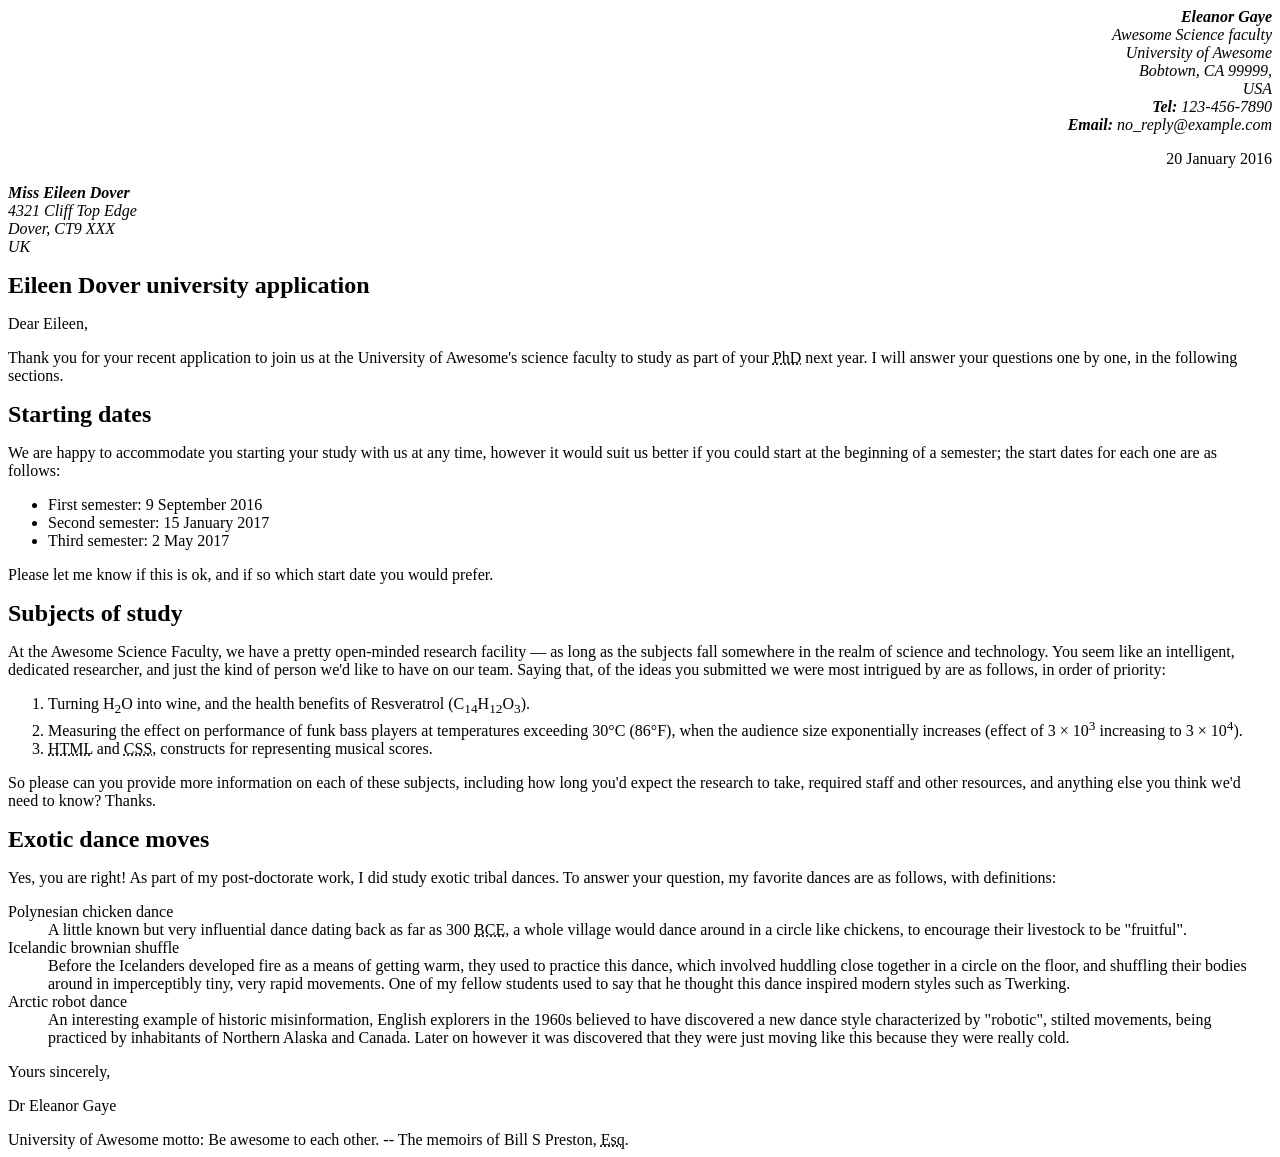
==== lab 1/part1/index.html @ 9a7485a7 "fixed style element and trailing spaces html checker told me to do that" ====
<!DOCTYPE html>
<html lang="en">
    <head>
        <meta charset="utf-8">
        <title> INFT1206 - Lab 1 Part 1 </title>
        <!--
        Name: Julius mark Napuli
        File: index.html
        Date: 13 May 2026
        Lab 1 Part one for INFT1206, a resume cover letter
        -->
        <style>S
            body {
            font: 1.2em / 1.5 system-ui;
            width:80%;
            margin-left: auto;
            margin-right: auto;
            }

            .sender-column {
            text-align: right;
            }       

            h1 {
            font-size: 1.5em;
            }

            h2 {
            font-size: 1.3em;
            }
        </style>
    </head>
    
    <body>
<address class = "sender-column"><strong>Eleanor Gaye</strong> 
<br>Awesome Science faculty
<br>University of Awesome
<br>Bobtown, CA 99999,
<br>USA
<br><strong>Tel:</strong> 123-456-7890
<br><strong>Email:</strong> no_reply@example.com</address>

<p class="sender-column"><time datetime ="2016-01-20">20 January 2016</time></p>

<address><strong>Miss Eileen Dover</strong>
<br>4321 Cliff Top Edge
<br>Dover, CT9 XXX
<br>UK</address>

<h1>Eileen Dover university application</h1> 

<p>Dear Eileen,</p>

<p>Thank you for your recent application to join us at the University of
Awesome's science faculty to study as part of your
<abbr title = "Doctor of Philosophy">PhD</abbr> next year. I will answer your
questions one by one, in the following sections.</p>

<h1>Starting dates</h1>
<p>We are happy to accommodate you starting your study with us at any time,
however it would suit us better if you could start at the beginning of a
semester; the start dates for each one are as follows:</p>

<ul>
<li>First semester: <time datetime ="2016-09-9">9 September 2016</time></li>
<li>Second semester: <time datetime ="2017-01-15">15 January 2017</time></li>
<li>Third semester: <time datetime ="2017-05-13">2 May 2017</time></li>
</ul>

<p>Please let me know if this is ok, and if so which start date you would
prefer.</p>

<h1>Subjects of study</h1>

<p>At the Awesome Science Faculty, we have a pretty open-minded research
facility — as long as the subjects fall somewhere in the realm of science
and technology. You seem like an intelligent, dedicated researcher, and
just the kind of person we'd like to have on our team. Saying that, of the
ideas you submitted we were most intrigued by are as follows, in order of
priority:</p>

<ol>
<li>Turning H<sub>2</sub>O into wine, and the health benefits of Resveratrol
(C<sub>14</sub>H<sub>12</sub>O<sub>3</sub>).</li>
<li>Measuring the effect on performance of funk bass players at temperatures
exceeding 30°C (86°F), when the audience size exponentially increases
(effect of 3 × 10<sup>3</sup> increasing to 3 × 10<sup>4</sup>).</li>
<li><abbr title = "Hyper Text Markup Language">HTML</abbr> and <abbr title = "Cascading Style Sheet">CSS</abbr>, constructs for representing musical scores.</li>
</ol>

<p>So please can you provide more information on each of these subjects,
including how long you'd expect the research to take, required staff and
other resources, and anything else you think we'd need to know? Thanks.</p>

<h1>Exotic dance moves</h1>

<p>Yes, you are right! As part of my post-doctorate work, I
did study exotic tribal dances. To answer your question, my
favorite dances are as follows, with definitions:</p>

<dl>
<dt>Polynesian chicken dance</dt>
    <dd>A little known but very influential dance dating back as far as
    300 <abbr title = "Before Common Era">BCE</abbr>, a whole village would
    dance around in a circle like chickens, to encourage their livestock to
    be "fruitful".</dd>
<dt>Icelandic brownian shuffle</dt>
   <dd>Before the Icelanders developed fire as a means of getting warm, they
    used to practice this dance, which involved huddling close together in a
    circle on the floor, and shuffling their bodies around in imperceptibly
    tiny, very rapid movements. One of my fellow students used to say that
    he thought this dance inspired modern styles such as Twerking.</dd>
<dt>Arctic robot dance</dt>
    <dd>An interesting example of historic misinformation, English explorers in
    the 1960s believed to have discovered a new dance style characterized by
    "robotic", stilted movements, being practiced by inhabitants of Northern
    Alaska and Canada. Later on however it was discovered that they were
    just moving like this because they were really cold.</dd>

</dl>

<p>Yours sincerely,</p>

<p>Dr Eleanor Gaye</p>

University of Awesome motto: Be awesome to each other. --
The memoirs of Bill S Preston, <abbr title = "Esquire">Esq</abbr>.
    </body>

</html>
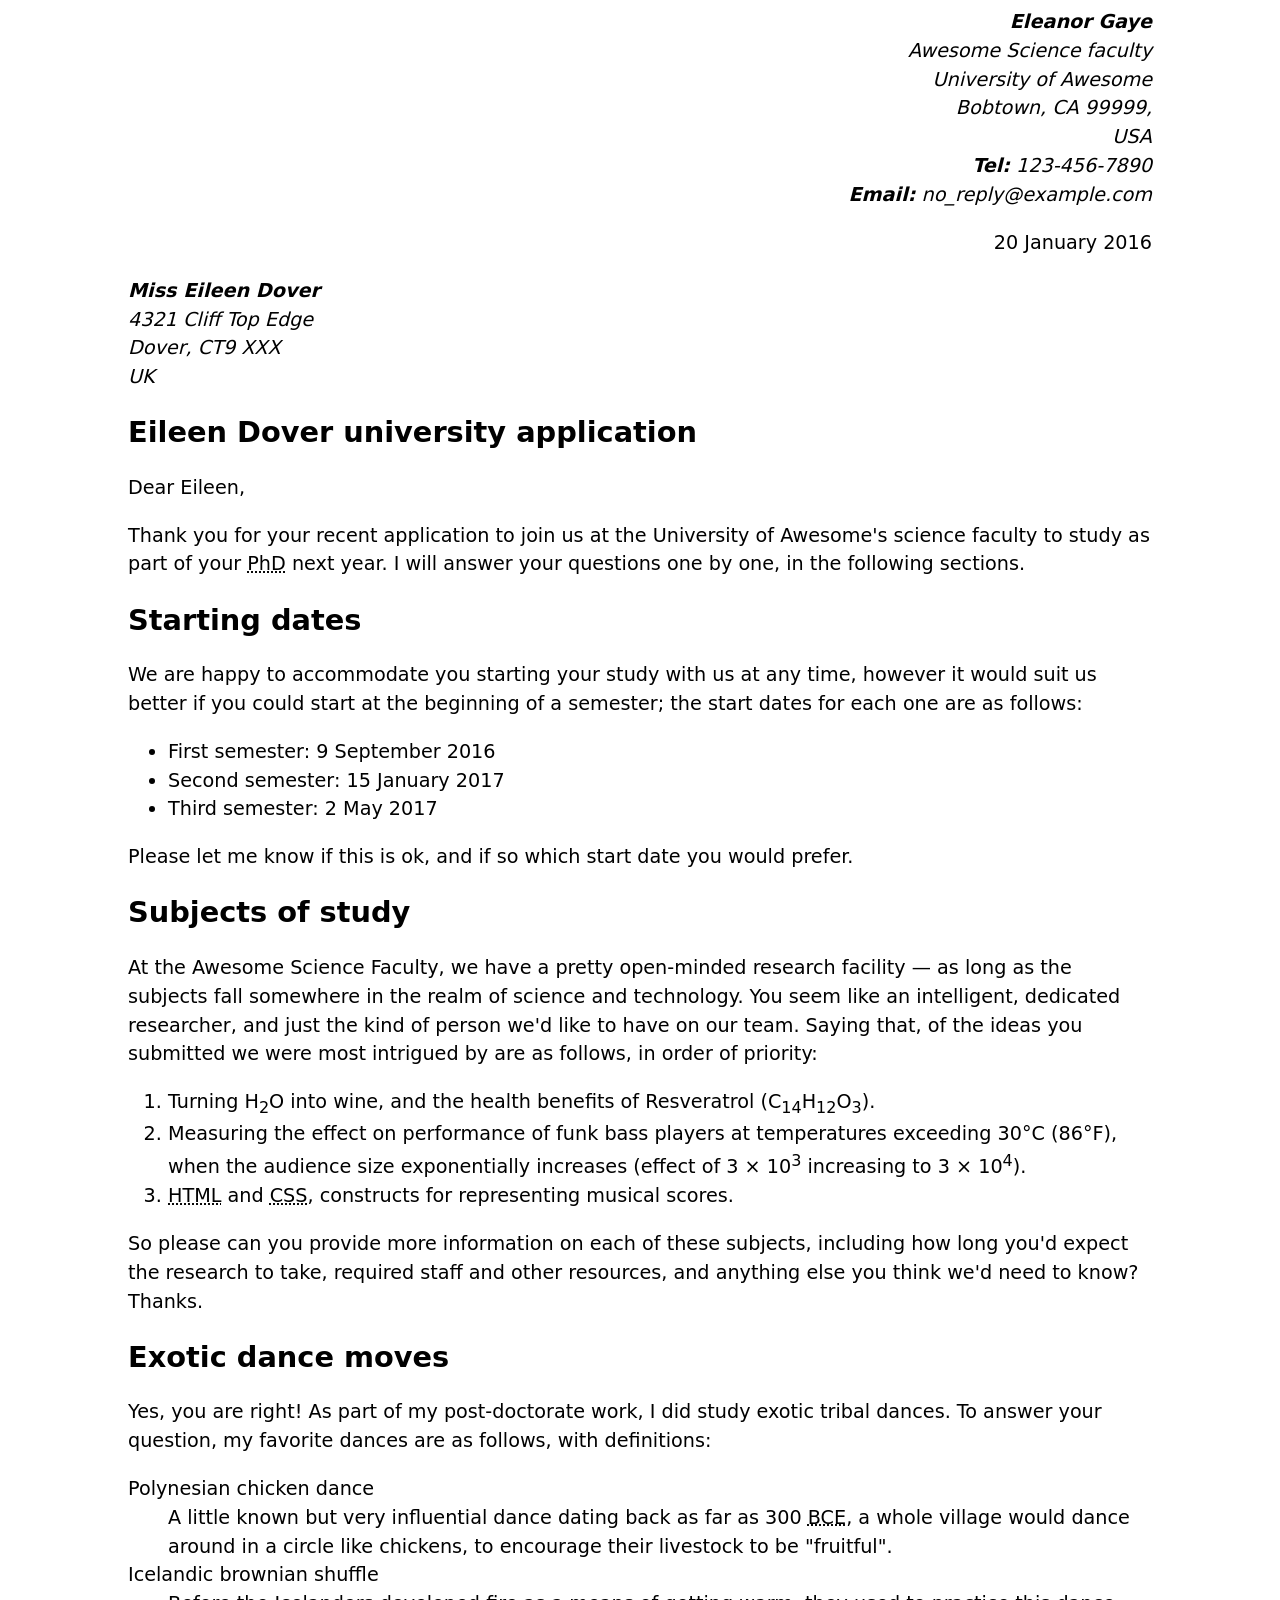
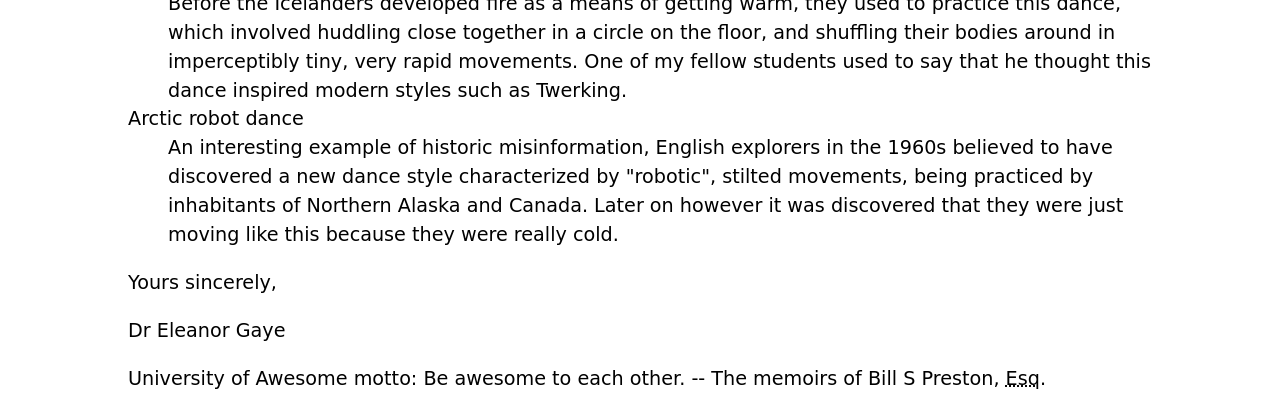
==== commit fbaf0a34: "Removed S removed "S" in style element" ====
--- a/lab 1/part1/index.html
+++ b/lab 1/part1/index.html
@@ -9,7 +9,7 @@
         Date: 13 May 2026
         Lab 1 Part one for INFT1206, a resume cover letter
         -->
-        <style>S
+        <style>
             body {
             font: 1.2em / 1.5 system-ui;
             width:80%;
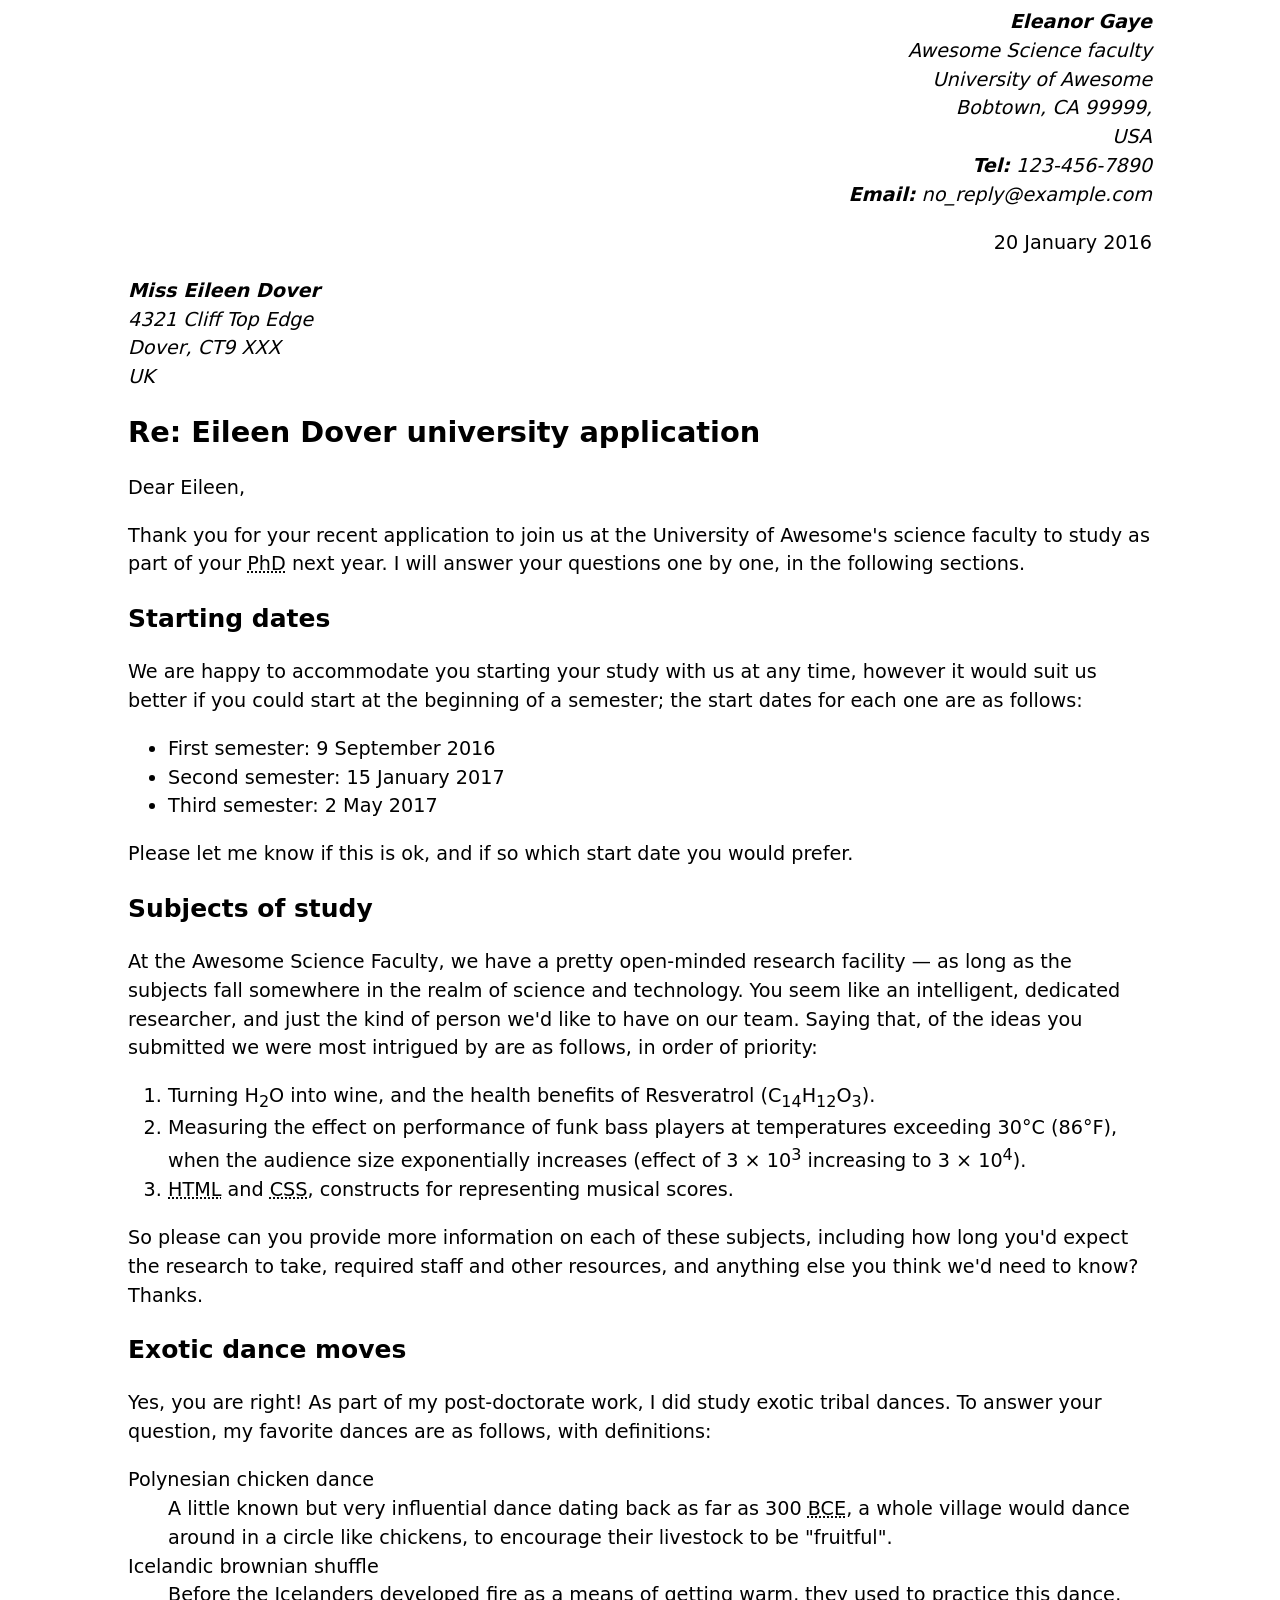
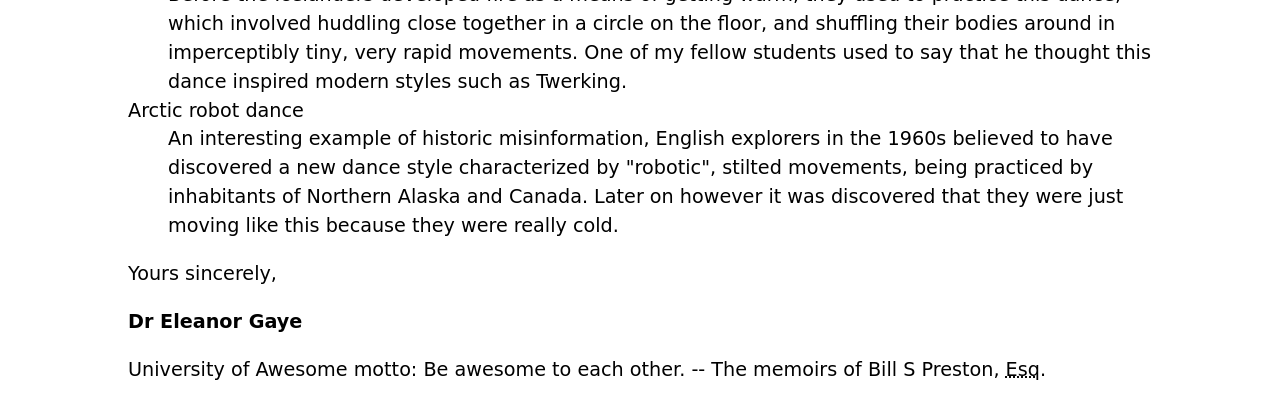
==== commit 7d1ae23d: "added finishing touches finishing up requirements to fulfill the rubric" ====
--- a/lab 1/part1/index.html
+++ b/lab 1/part1/index.html
@@ -2,6 +2,8 @@
 <html lang="en">
     <head>
         <meta charset="utf-8">
+        <meta name="author" content=""Dr. Eleanor gaye">
+
         <title> INFT1206 - Lab 1 Part 1 </title>
         <!--
         Name: Julius mark Napuli
@@ -47,7 +49,7 @@
 <br>Dover, CT9 XXX
 <br>UK</address>
 
-<h1>Eileen Dover university application</h1> 
+<h1>Re: Eileen Dover university application</h1> 
 
 <p>Dear Eileen,</p>
 
@@ -56,21 +58,21 @@
 <abbr title = "Doctor of Philosophy">PhD</abbr> next year. I will answer your
 questions one by one, in the following sections.</p>
 
-<h1>Starting dates</h1>
+<h2>Starting dates</h2>
 <p>We are happy to accommodate you starting your study with us at any time,
 however it would suit us better if you could start at the beginning of a
 semester; the start dates for each one are as follows:</p>
 
 <ul>
-<li>First semester: <time datetime ="2016-09-9">9 September 2016</time></li>
-<li>Second semester: <time datetime ="2017-01-15">15 January 2017</time></li>
-<li>Third semester: <time datetime ="2017-05-13">2 May 2017</time></li>
+    <li>First semester: <time datetime ="2016-09-09">9 September 2016</time></li>
+    <li>Second semester: <time datetime ="2017-01-15">15 January 2017</time></li>
+    <li>Third semester: <time datetime ="2017-05-13">2 May 2017</time></li>
 </ul>
 
 <p>Please let me know if this is ok, and if so which start date you would
 prefer.</p>
 
-<h1>Subjects of study</h1>
+<h2>Subjects of study</h2>
 
 <p>At the Awesome Science Faculty, we have a pretty open-minded research
 facility — as long as the subjects fall somewhere in the realm of science
@@ -80,48 +82,48 @@
 priority:</p>
 
 <ol>
-<li>Turning H<sub>2</sub>O into wine, and the health benefits of Resveratrol
-(C<sub>14</sub>H<sub>12</sub>O<sub>3</sub>).</li>
-<li>Measuring the effect on performance of funk bass players at temperatures
-exceeding 30°C (86°F), when the audience size exponentially increases
-(effect of 3 × 10<sup>3</sup> increasing to 3 × 10<sup>4</sup>).</li>
-<li><abbr title = "Hyper Text Markup Language">HTML</abbr> and <abbr title = "Cascading Style Sheet">CSS</abbr>, constructs for representing musical scores.</li>
+    <li>Turning H<sub>2</sub>O into wine, and the health benefits of Resveratrol
+    (C<sub>14</sub>H<sub>12</sub>O<sub>3</sub>).</li>
+    <li>Measuring the effect on performance of funk bass players at temperatures
+    exceeding 30°C (86°F), when the audience size exponentially increases
+    (effect of 3 × 10<sup>3</sup> increasing to 3 × 10<sup>4</sup>).</li>
+    <li><abbr title = "Hyper Text Markup Language">HTML</abbr> and <abbr title = "Cascading Style Sheet">CSS</abbr>, constructs for representing musical scores.</li>
 </ol>
 
 <p>So please can you provide more information on each of these subjects,
 including how long you'd expect the research to take, required staff and
 other resources, and anything else you think we'd need to know? Thanks.</p>
 
-<h1>Exotic dance moves</h1>
+<h2>Exotic dance moves</h2>
 
 <p>Yes, you are right! As part of my post-doctorate work, I
 did study exotic tribal dances. To answer your question, my
 favorite dances are as follows, with definitions:</p>
 
 <dl>
-<dt>Polynesian chicken dance</dt>
-    <dd>A little known but very influential dance dating back as far as
-    300 <abbr title = "Before Common Era">BCE</abbr>, a whole village would
-    dance around in a circle like chickens, to encourage their livestock to
-    be "fruitful".</dd>
-<dt>Icelandic brownian shuffle</dt>
-   <dd>Before the Icelanders developed fire as a means of getting warm, they
-    used to practice this dance, which involved huddling close together in a
-    circle on the floor, and shuffling their bodies around in imperceptibly
-    tiny, very rapid movements. One of my fellow students used to say that
-    he thought this dance inspired modern styles such as Twerking.</dd>
-<dt>Arctic robot dance</dt>
-    <dd>An interesting example of historic misinformation, English explorers in
-    the 1960s believed to have discovered a new dance style characterized by
-    "robotic", stilted movements, being practiced by inhabitants of Northern
-    Alaska and Canada. Later on however it was discovered that they were
-    just moving like this because they were really cold.</dd>
+    <dt>Polynesian chicken dance</dt>
+        <dd>A little known but very influential dance dating back as far as
+        300 <abbr title = "Before Common Era">BCE</abbr>, a whole village would
+        dance around in a circle like chickens, to encourage their livestock to
+        be "fruitful".</dd>
+    <dt>Icelandic brownian shuffle</dt>
+    <dd>Before the Icelanders developed fire as a means of getting warm, they
+        used to practice this dance, which involved huddling close together in a
+        circle on the floor, and shuffling their bodies around in imperceptibly
+        tiny, very rapid movements. One of my fellow students used to say that
+        he thought this dance inspired modern styles such as Twerking.</dd>
+    <dt>Arctic robot dance</dt>
+        <dd>An interesting example of historic misinformation, English explorers in
+        the 1960s believed to have discovered a new dance style characterized by
+        "robotic", stilted movements, being practiced by inhabitants of Northern
+        Alaska and Canada. Later on however it was discovered that they were
+        just moving like this because they were really cold.</dd>
 
 </dl>
 
 <p>Yours sincerely,</p>
 
-<p>Dr Eleanor Gaye</p>
+<strong><p>Dr Eleanor Gaye</p></strong>
 
 University of Awesome motto: Be awesome to each other. --
 The memoirs of Bill S Preston, <abbr title = "Esquire">Esq</abbr>.
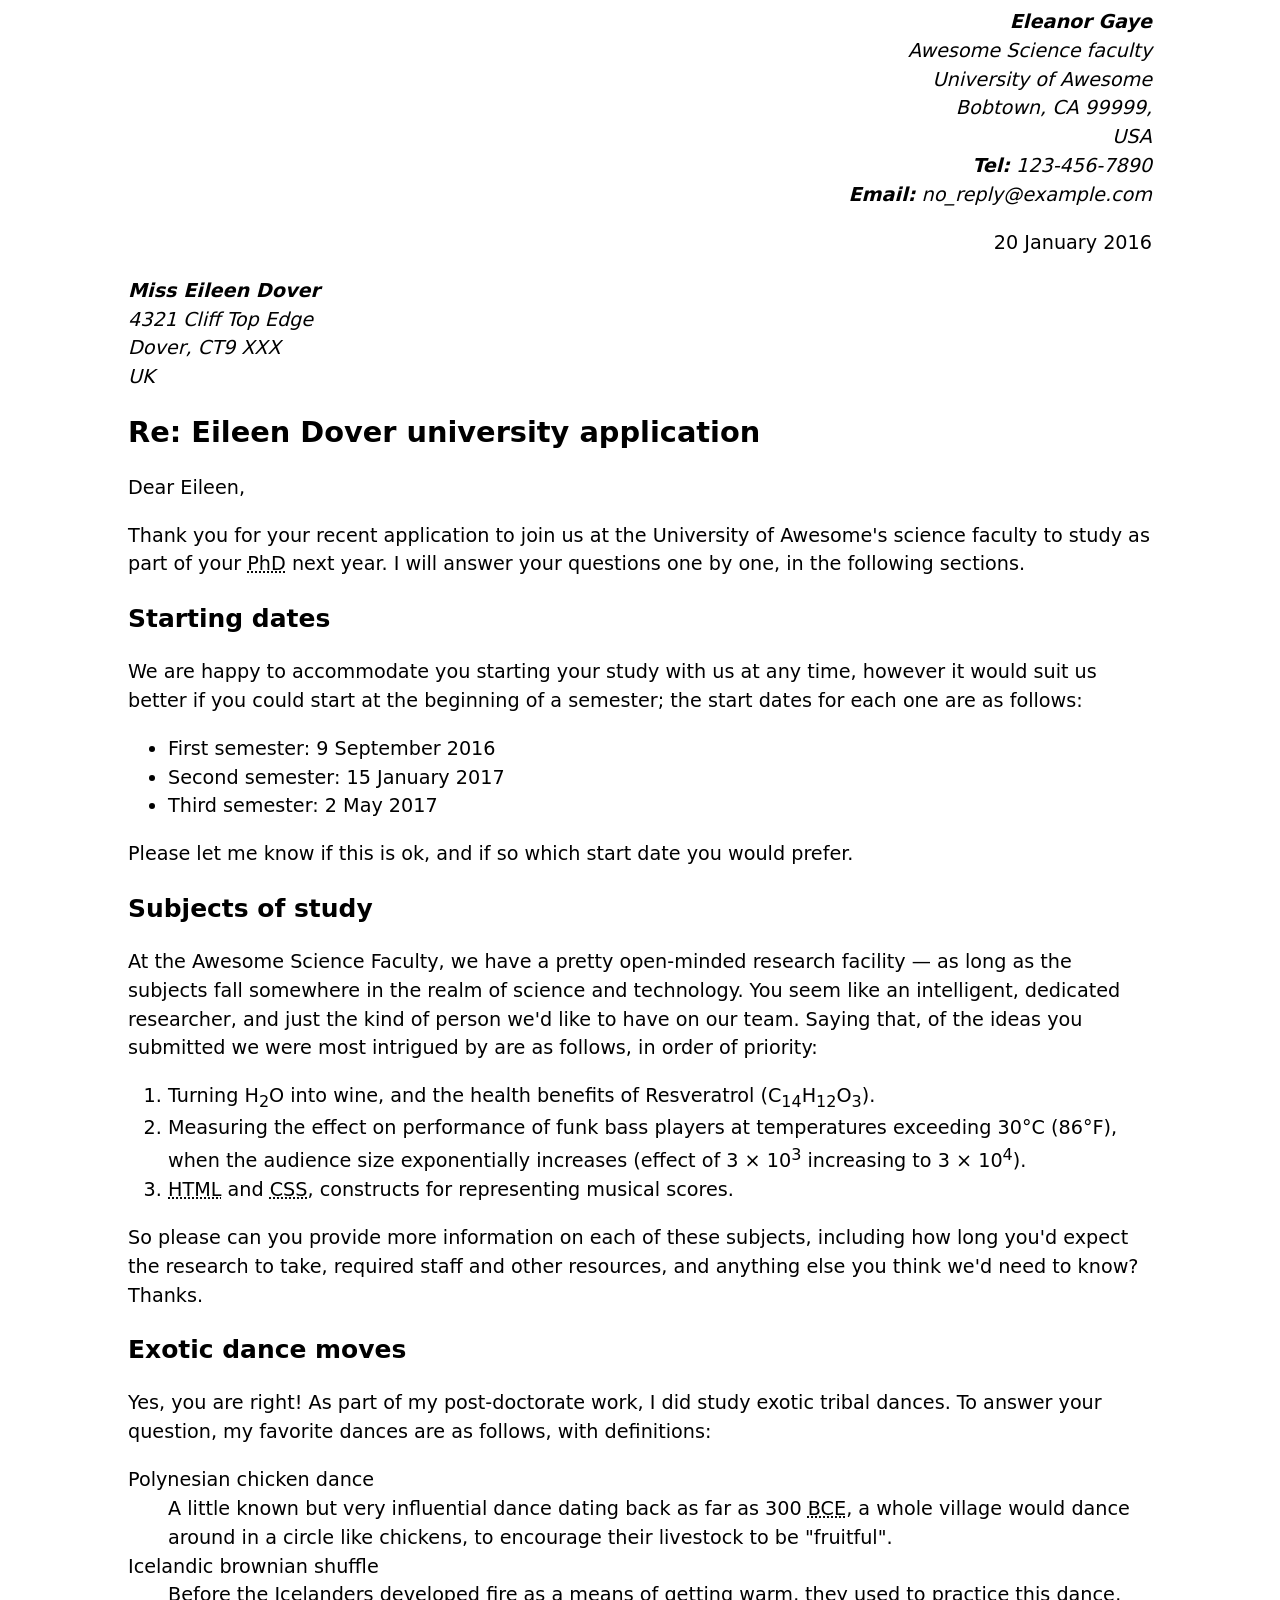
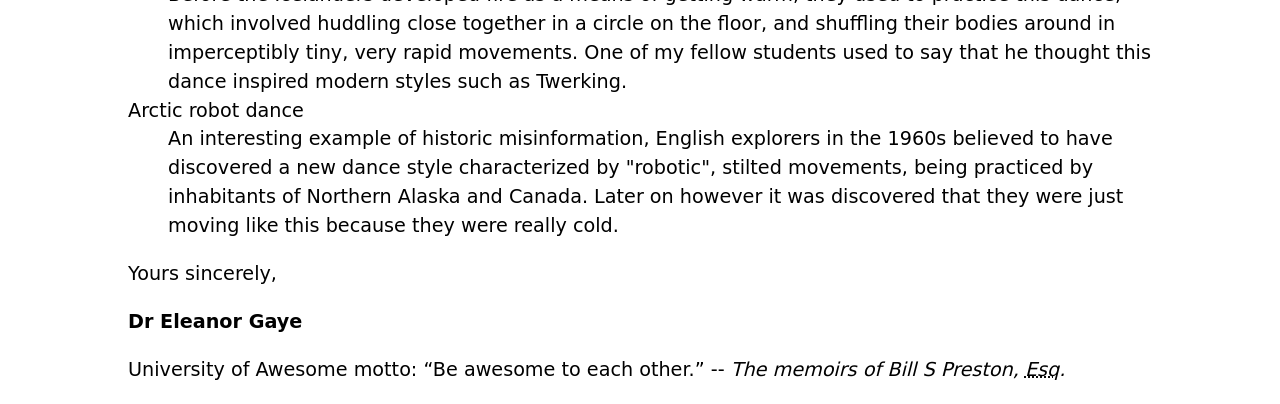
==== commit beb13c3f: "I was wrong, needs more formatting issues fixed formatting for part 1" ====
--- a/lab 1/part1/index.html
+++ b/lab 1/part1/index.html
@@ -2,7 +2,7 @@
 <html lang="en">
     <head>
         <meta charset="utf-8">
-        <meta name="author" content=""Dr. Eleanor gaye">
+        <meta name="author" content="Dr. Eleanor gaye">
 
         <title> INFT1206 - Lab 1 Part 1 </title>
         <!--
@@ -34,99 +34,100 @@
     </head>
     
     <body>
-<address class = "sender-column"><strong>Eleanor Gaye</strong> 
-<br>Awesome Science faculty
-<br>University of Awesome
-<br>Bobtown, CA 99999,
-<br>USA
-<br><strong>Tel:</strong> 123-456-7890
-<br><strong>Email:</strong> no_reply@example.com</address>
+        <address class = "sender-column"><strong>Eleanor Gaye</strong> 
+        <br>Awesome Science faculty
+        <br>University of Awesome
+        <br>Bobtown, CA 99999,
+        <br>USA
+        <br><strong>Tel:</strong> 123-456-7890
+        <br><strong>Email:</strong> no_reply@example.com</address>
 
-<p class="sender-column"><time datetime ="2016-01-20">20 January 2016</time></p>
+        <p class="sender-column"><time datetime ="2016-01-20">20 January 2016</time></p>
 
-<address><strong>Miss Eileen Dover</strong>
-<br>4321 Cliff Top Edge
-<br>Dover, CT9 XXX
-<br>UK</address>
+        <address><strong>Miss Eileen Dover</strong>
+        <br>4321 Cliff Top Edge
+        <br>Dover, CT9 XXX
+        <br>UK</address>
 
-<h1>Re: Eileen Dover university application</h1> 
+        <h1>Re: Eileen Dover university application</h1> 
 
-<p>Dear Eileen,</p>
+        <p>Dear Eileen,</p>
 
-<p>Thank you for your recent application to join us at the University of
-Awesome's science faculty to study as part of your
-<abbr title = "Doctor of Philosophy">PhD</abbr> next year. I will answer your
-questions one by one, in the following sections.</p>
+        <p>Thank you for your recent application to join us at the University of
+        Awesome's science faculty to study as part of your
+        <abbr title = "Doctor of Philosophy">PhD</abbr> next year. I will answer your
+        questions one by one, in the following sections.</p>
 
-<h2>Starting dates</h2>
-<p>We are happy to accommodate you starting your study with us at any time,
-however it would suit us better if you could start at the beginning of a
-semester; the start dates for each one are as follows:</p>
+        <h2>Starting dates</h2>
+        <p>We are happy to accommodate you starting your study with us at any time,
+        however it would suit us better if you could start at the beginning of a
+        semester; the start dates for each one are as follows:</p>
 
-<ul>
-    <li>First semester: <time datetime ="2016-09-09">9 September 2016</time></li>
-    <li>Second semester: <time datetime ="2017-01-15">15 January 2017</time></li>
-    <li>Third semester: <time datetime ="2017-05-13">2 May 2017</time></li>
-</ul>
+        <ul>
+            <li>First semester: <time datetime ="2016-09-09">9 September 2016</time></li>
+            <li>Second semester: <time datetime ="2017-01-15">15 January 2017</time></li>
+            <li>Third semester: <time datetime ="2017-05-13">2 May 2017</time></li>
+        </ul>
 
-<p>Please let me know if this is ok, and if so which start date you would
-prefer.</p>
+        <p>Please let me know if this is ok, and if so which start date you would
+        prefer.</p>
 
-<h2>Subjects of study</h2>
+        <h2>Subjects of study</h2>
 
-<p>At the Awesome Science Faculty, we have a pretty open-minded research
-facility — as long as the subjects fall somewhere in the realm of science
-and technology. You seem like an intelligent, dedicated researcher, and
-just the kind of person we'd like to have on our team. Saying that, of the
-ideas you submitted we were most intrigued by are as follows, in order of
-priority:</p>
+        <p>At the Awesome Science Faculty, we have a pretty open-minded research
+        facility — as long as the subjects fall somewhere in the realm of science
+        and technology. You seem like an intelligent, dedicated researcher, and
+        just the kind of person we'd like to have on our team. Saying that, of the
+        ideas you submitted we were most intrigued by are as follows, in order of
+        priority:</p>
 
-<ol>
-    <li>Turning H<sub>2</sub>O into wine, and the health benefits of Resveratrol
-    (C<sub>14</sub>H<sub>12</sub>O<sub>3</sub>).</li>
-    <li>Measuring the effect on performance of funk bass players at temperatures
-    exceeding 30°C (86°F), when the audience size exponentially increases
-    (effect of 3 × 10<sup>3</sup> increasing to 3 × 10<sup>4</sup>).</li>
-    <li><abbr title = "Hyper Text Markup Language">HTML</abbr> and <abbr title = "Cascading Style Sheet">CSS</abbr>, constructs for representing musical scores.</li>
-</ol>
+        <ol>
+            <li>Turning H<sub>2</sub>O into wine, and the health benefits of Resveratrol
+            (C<sub>14</sub>H<sub>12</sub>O<sub>3</sub>).</li>
+            <li>Measuring the effect on performance of funk bass players at temperatures
+            exceeding 30°C (86°F), when the audience size exponentially increases
+            (effect of 3 × 10<sup>3</sup> increasing to 3 × 10<sup>4</sup>).</li>
+            <li><abbr title = "Hyper Text Markup Language">HTML</abbr> and <abbr title = "Cascading Style Sheet">CSS</abbr>, constructs for representing musical scores.</li>
+        </ol>
 
-<p>So please can you provide more information on each of these subjects,
-including how long you'd expect the research to take, required staff and
-other resources, and anything else you think we'd need to know? Thanks.</p>
+        <p>So please can you provide more information on each of these subjects,
+        including how long you'd expect the research to take, required staff and
+        other resources, and anything else you think we'd need to know? Thanks.</p>
 
-<h2>Exotic dance moves</h2>
+        <h2>Exotic dance moves</h2>
 
-<p>Yes, you are right! As part of my post-doctorate work, I
-did study exotic tribal dances. To answer your question, my
-favorite dances are as follows, with definitions:</p>
+        <p>Yes, you are right! As part of my post-doctorate work, I
+        did study exotic tribal dances. To answer your question, my
+        favorite dances are as follows, with definitions:</p>
 
-<dl>
-    <dt>Polynesian chicken dance</dt>
-        <dd>A little known but very influential dance dating back as far as
-        300 <abbr title = "Before Common Era">BCE</abbr>, a whole village would
-        dance around in a circle like chickens, to encourage their livestock to
-        be "fruitful".</dd>
-    <dt>Icelandic brownian shuffle</dt>
-    <dd>Before the Icelanders developed fire as a means of getting warm, they
-        used to practice this dance, which involved huddling close together in a
-        circle on the floor, and shuffling their bodies around in imperceptibly
-        tiny, very rapid movements. One of my fellow students used to say that
-        he thought this dance inspired modern styles such as Twerking.</dd>
-    <dt>Arctic robot dance</dt>
-        <dd>An interesting example of historic misinformation, English explorers in
-        the 1960s believed to have discovered a new dance style characterized by
-        "robotic", stilted movements, being practiced by inhabitants of Northern
-        Alaska and Canada. Later on however it was discovered that they were
-        just moving like this because they were really cold.</dd>
+        <dl>
+            <dt>Polynesian chicken dance</dt>
+                <dd>A little known but very influential dance dating back as far as
+                300 <abbr title = "Before Common Era">BCE</abbr>, a whole village would
+                dance around in a circle like chickens, to encourage their livestock to
+                be "fruitful".</dd>
+            <dt>Icelandic brownian shuffle</dt>
+            <dd>Before the Icelanders developed fire as a means of getting warm, they
+                used to practice this dance, which involved huddling close together in a
+                circle on the floor, and shuffling their bodies around in imperceptibly
+                tiny, very rapid movements. One of my fellow students used to say that
+                he thought this dance inspired modern styles such as Twerking.</dd>
+            <dt>Arctic robot dance</dt>
+                <dd>An interesting example of historic misinformation, English explorers in
+                the 1960s believed to have discovered a new dance style characterized by
+                "robotic", stilted movements, being practiced by inhabitants of Northern
+                Alaska and Canada. Later on however it was discovered that they were
+                just moving like this because they were really cold.</dd>
 
-</dl>
+        </dl>
 
-<p>Yours sincerely,</p>
+        <p>Yours sincerely,</p>
 
-<strong><p>Dr Eleanor Gaye</p></strong>
+        <p><strong>Dr Eleanor Gaye</p></strong>
+        <p>University of Awesome motto: <q>Be awesome to each other.</q> -- 
+            <cite>The memoirs of Bill S Preston, <abbr title = "Esquire">Esq</abbr>.</cite>
+        </p>
 
-University of Awesome motto: Be awesome to each other. --
-The memoirs of Bill S Preston, <abbr title = "Esquire">Esq</abbr>.
     </body>
 
 </html>
